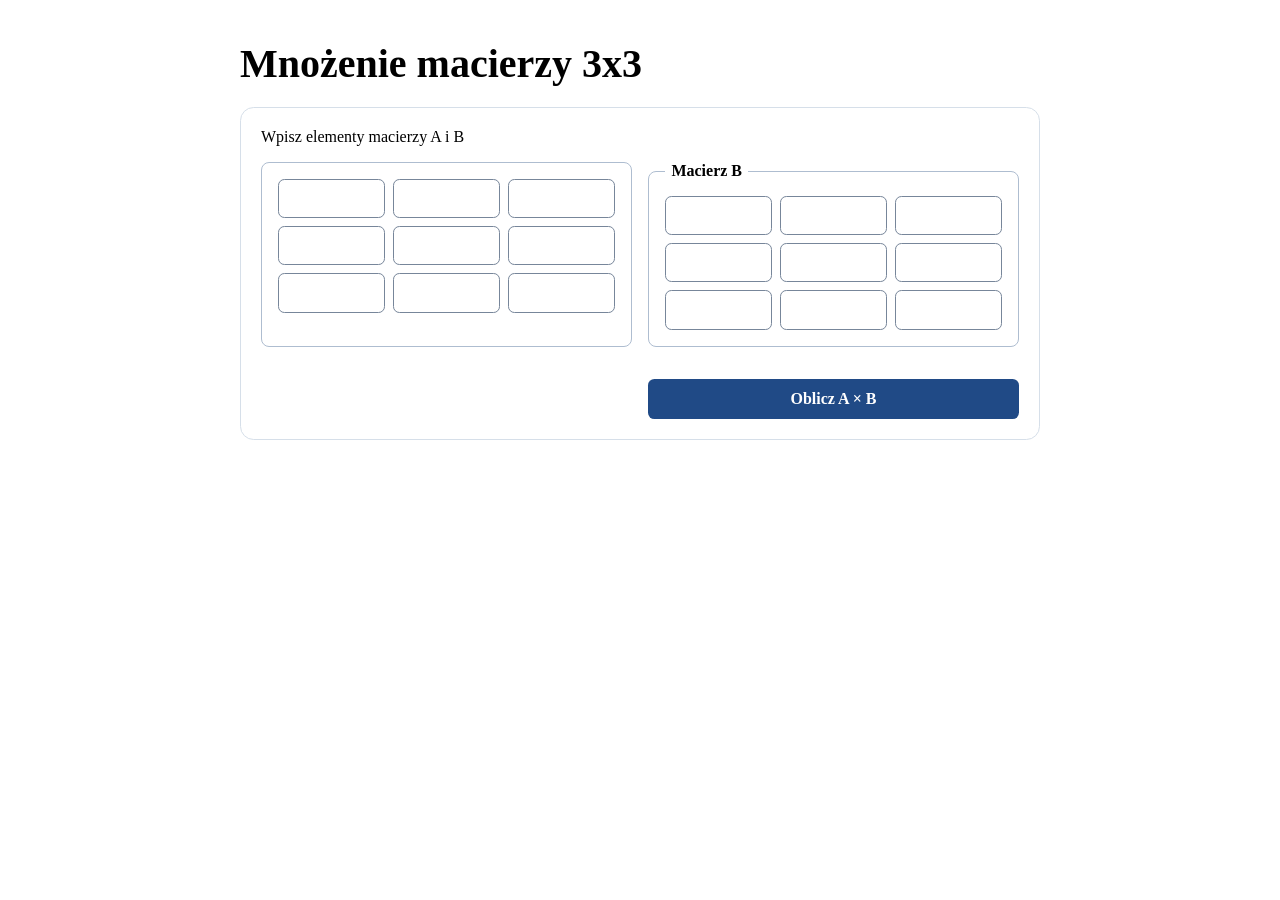
==== SkryptZadanie7/index.html @ 480a7a16 "zaczalem robic kolejne zadanie 7" ====
<!DOCTYPE html>
<html lang="pl">
<head>
    <meta charset="UTF-8">
    <meta name="viewport" content="width=device-width, initial-scale=1.0">
    <title>Zadanie 7</title>
    <link rel="stylesheet" href="style.css">
    <script src="script.js" defer></script>
</head>
<body>
    <main>
        <h1>Mnożenie macierzy 3x3</h1>
        <form id="formularz-macierzy" novalidate>
            <p>Wpisz elementy macierzy A i B</p>
            <div class="macierze">
                <fieldset class="macierz">
                    <div class="siatka">
                        <input id="a-0-0" type="number" step="any" required aria-label="A, wiersz 1, kolumna 1">
                        <input id="a-0-1" type="number" step="any" required aria-label="A, wiersz 1, kolumna 2">
                        <input id="a-0-2" type="number" step="any" required aria-label="A, wiersz 1, kolumna 3">
                        <input id="a-1-0" type="number" step="any" required aria-label="A, wiersz 2, kolumna 1">
                        <input id="a-1-1" type="number" step="any" required aria-label="A, wiersz 2, kolumna 2">
                        <input id="a-1-2" type="number" step="any" required aria-label="A, wiersz 2, kolumna 3">
                        <input id="a-2-0" type="number" step="any" required aria-label="A, wiersz 3, kolumna 1">
                        <input id="a-2-1" type="number" step="any" required aria-label="A, wiersz 3, kolumna 2">
                        <input id="a-2-2" type="number" step="any" required aria-label="A, wiersz 3, kolumna 3">
                    </div>
                </fieldset>
                <fieldset class="macierz">
                    <legend>Macierz B</legend>
                    <div class="siatka">
                        <input id="b-0-0" type="number" step="any" required aria-label="B, wiersz 1, kolumna 1">
                        <input id="b-0-1" type="number" step="any" required aria-label="B, wiersz 1, kolumna 2">
                        <input id="b-0-2" type="number" step="any" required aria-label="B, wiersz 1, kolumna 3">
                        <input id="b-1-0" type="number" step="any" required aria-label="B, wiersz 2, kolumna 1">
                        <input id="b-1-1" type="number" step="any" required aria-label="B, wiersz 2, kolumna 2">
                        <input id="b-1-2" type="number" step="any" required aria-label="B, wiersz 2, kolumna 3">
                        <input id="b-2-0" type="number" step="any" required aria-label="B, wiersz 3, kolumna 1">
                        <input id="b-2-1" type="number" step="any" required aria-label="B, wiersz 3, kolumna 2">
                        <input id="b-2-2" type="number" step="any" required aria-label="B, wiersz 3, kolumna 3">
                    </div>
                </fieldset>
                <p id="blad-formularza" role="alert"></p>
                <button type="submit">Oblicz A × B</button>
            </div>
                  <section id="wyniki" aria-labelledby="naglowek-wynikow" aria-live="polite" hidden>
            <h2 id="naglowek-wynikow">Macierz wynikowa A × B</h2>
            <div class="tabela">
                <table aria-label="Iloczyn macierzy A i B">
                    <tbody id="macierz-wynikowa"></tbody>
                </table>
            </div>
            <dl class="podsumowanie">
                <div><dt>Suma elementów</dt><dd id="suma-elementow"></dd></div>
                <div><dt>Największy element</dt><dd id="najwiekszy-element"></dd></div>
                <div><dt>Najmniejszy element</dt><dd id="najmniejszy-element"></dd></div>
            </dl>
        </section>
        </form>
    </main>
</body>
</html>
---- SkryptZadanie7/style.css ----
:rooy
{
    font-family: Inter, system-ui, sans-serif;
    color: #19283c;
    background: #eff3f8;
}

* 
{
    box-sizing: border-box;
}

body 
{
    margin: 0;
}

main 
{
    max-width: 52rem;
    margin: 0 auto;
    padding: 2.5rem 1rem;
}

h1 
{
    margin: 0 0 1.25rem;
    font-size: clamp(1.8rem, 4vw, 2.5rem);
}

h2 
{
    margin: 0 0 1rem;
    font-size: 1.4rem;
}
form, section 
{
    padding: 1.25rem;
    border: 1px solid #d6dfe9;
    border-radius: 0.85rem;
    background: #fff;
}

form > p:first-child {
    margin-top: 0;
}

.macierze {
    display: grid;
    grid-template-columns: repeat(auto-fit, minmax(min(100%, 16rem), 1fr));
    gap: 1rem;
}

.macierz {
    min-width: 0;
    margin: 0;
    padding: 1rem;
    border: 1px solid #aebdd0;
    border-radius: 0.5rem;
}

legend {
    padding: 0 0.4rem;
    font-weight: 700;
}

.siatka {
    display: grid;
    grid-template-columns: repeat(3, minmax(0, 1fr));
    gap: 0.5rem;
}

input, button {
    font: inherit;
    border-radius: 0.4rem;
}

input {
    width: 100%;
    min-width: 0;
    padding: 0.6rem 0.35rem;
    border: 1px solid #77869a;
    text-align: center;
    color: inherit;
}

input[aria-invalid="true"] {
    border-color: #a02032;
    background: #fff0f1;
}

#blad-formularza {
    margin: 0.75rem 0 0;
    color: #a02032;
}

#blad-formularza:empty {
    margin: 0;
}

button {
    margin-top: 1rem;
    padding: 0.7rem 1.1rem;
    border: 0;
    background: #204a86;
    color: #fff;
    font-weight: 650;
    cursor: pointer;
}

button:hover {
    background: #173866;
}

:focus-visible {
    outline: 2px solid #204a86;
    outline-offset: 3px;
}

section {
    margin-top: 1rem;
}

.tabela {
    overflow-x: auto;
}

table {
    width: 100%;
    border-collapse: collapse;
    table-layout: fixed;
}

td {
    padding: 0.8rem 0.4rem;
    border: 1px solid #c9d5e5;
    background: #eff4fb;
    text-align: center;
    overflow-wrap: anywhere;
    font-weight: 600;
}

.podsumowanie {
    display: grid;
    grid-template-columns: repeat(auto-fit, minmax(min(100%, 12rem), 1fr));
    gap: 0.75rem;
    margin: 1rem 0 0;
}

.podsumowanie div {
    padding: 0.7rem;
    border-radius: 0.4rem;
    background: #eff3f8;
}

dd {
    margin: 0.3rem 0 0;
    font-weight: 700;
    overflow-wrap: anywhere;
}
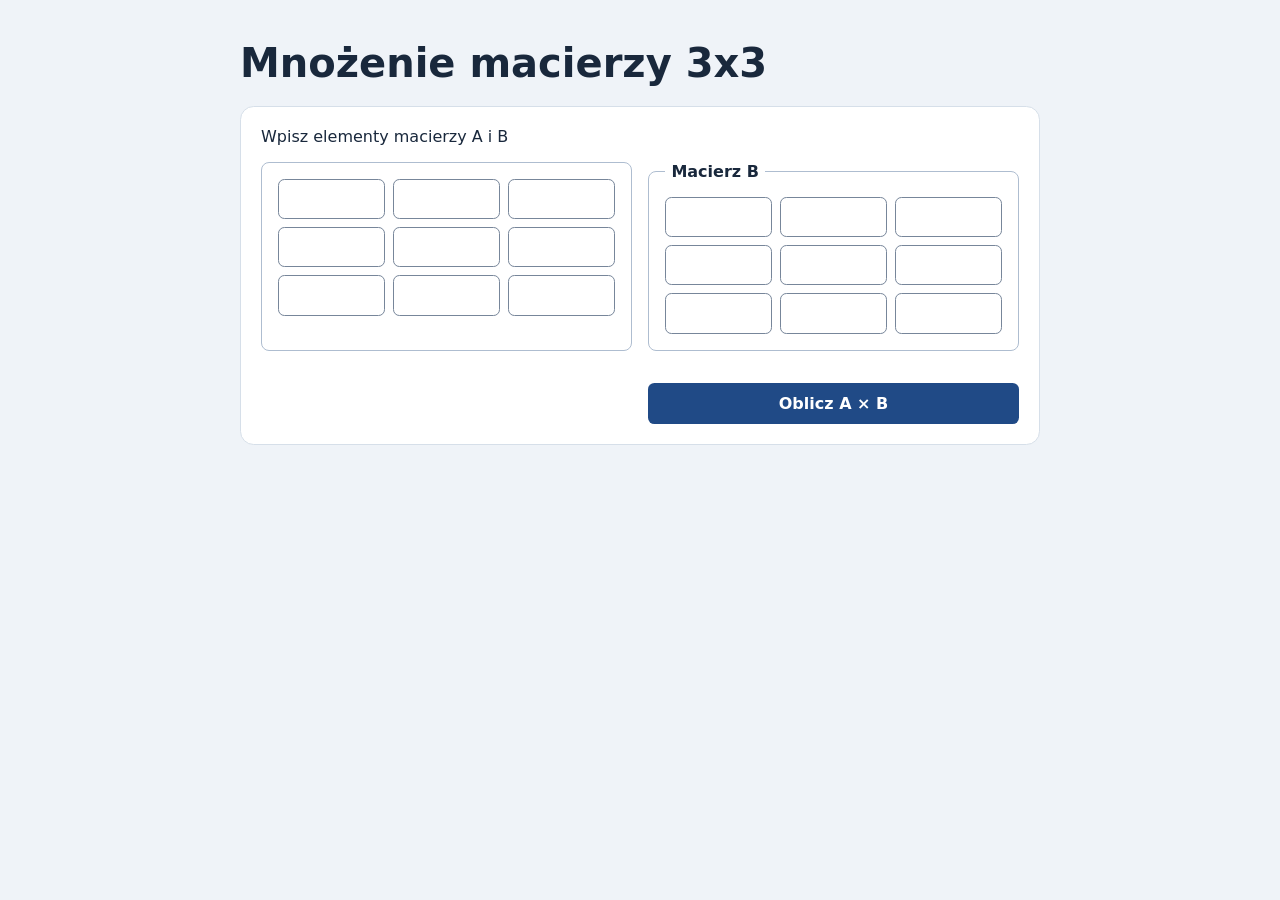
==== commit 00ee7a4a: "powinno być wszystko" ====
--- a/SkryptZadanie7/index.html
+++ b/SkryptZadanie7/index.html
@@ -5,7 +5,7 @@
     <meta name="viewport" content="width=device-width, initial-scale=1.0">
     <title>Zadanie 7</title>
     <link rel="stylesheet" href="style.css">
-    <script src="script.js" defer></script>
+    <script src="skrypt.js" defer></script>
 </head>
 <body>
     <main>
--- a/SkryptZadanie7/style.css
+++ b/SkryptZadanie7/style.css
@@ -1,4 +1,4 @@
-:rooy
+:root
 {
     font-family: Inter, system-ui, sans-serif;
     color: #19283c;
